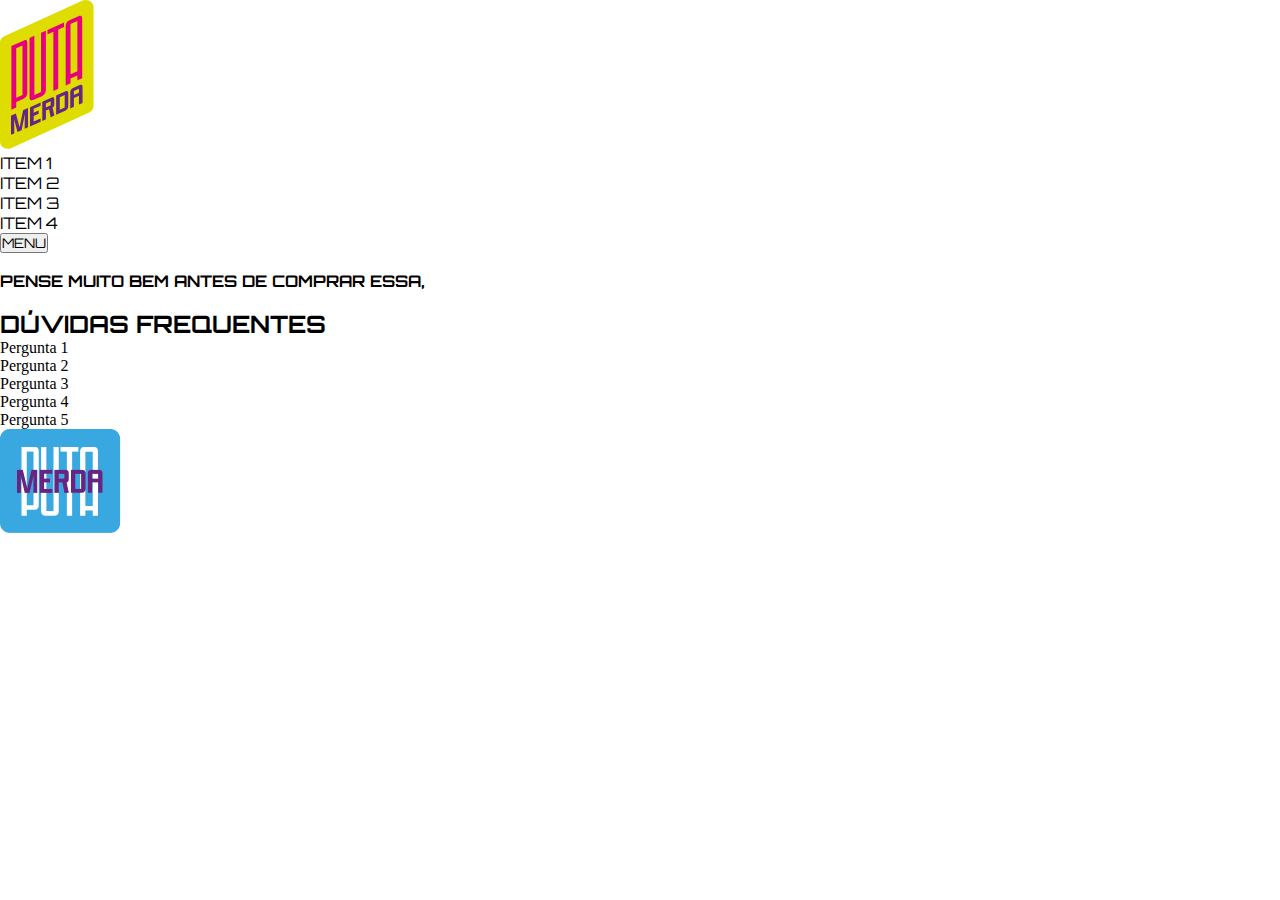
==== faq.html @ 234402de "ajuste no html" ====
<!DOCTYPE html>
<html lang="pt-br">
<head>
    <meta charset="UTF-8">
    <meta name="viewport" content="width=device-width, initial-scale=1.0">
    <link rel="stylesheet" href="style.css">
    <link rel="preconnect" href="https://fonts.googleapis.com">
    <link rel="preconnect" href="https://fonts.gstatic.com" crossorigin>
    <link href="https://fonts.googleapis.com/css2?family=Noto+Sans:ital,wght@0,100..900;1,100..900&family=Orbitron:wght@400..900&display=swap" rel="stylesheet">
    <title>Document</title>
</head>
<body>

    <header class="header grid">
        <img class="header__logo" src="./img/PMBrand.svg" alt="" srcset="">
        <nav class="">
            <ul class="header__menu">
                <li class="header__menuItem"><a class="header__menuLink">item 1</a></li>
                <li class="header__menuItem"><a class="header__menuLink">item 2</a></li>
                <li class="header__menuItem"><a class="header__menuLink">item 3</a></li>
                <li class="header__menuItem"><a class="header__menuLink">item 4</a></li>
            </ul>

        </nav>
        <button class="header__menuButton">menu</button>
    </header>

    <div class="banner">
        <img src="./img/PutaMerda_personagem_or.png" alt="">
        <div class="content">
            <h4>pense muito bem antes de comprar essa,</h4>
            <img src="./img/putaMerda.png" alt="">
        </div>
    </div>


    <main>
        <h2>Dúvidas frequentes</h2>

        <section>
            <details>
                <summary>Pergunta 1</summary>
                <p>Lorem ipsum dolor sit amet consectetur adipisicing elit. Earum eius, aliquid id magni perferendis itaque quibusdam cumque eveniet numquam velit exercitationem rerum necessitatibus in, nam iusto quae modi, nihil voluptate!</p>
            </details>
            <details>
                <summary>Pergunta 2</summary>
                <p>Lorem ipsum dolor sit amet consectetur adipisicing elit. Earum eius, aliquid id magni perferendis itaque quibusdam cumque eveniet numquam velit exercitationem rerum necessitatibus in, nam iusto quae modi, nihil voluptate!</p>
            </details>
            <details>
                <summary>Pergunta 3</summary>
                <p>Lorem ipsum dolor sit amet consectetur adipisicing elit. Earum eius, aliquid id magni perferendis itaque quibusdam cumque eveniet numquam velit exercitationem rerum necessitatibus in, nam iusto quae modi, nihil voluptate!</p>
            </details>
            <details>
                <summary>Pergunta 4</summary>
                <p>Lorem ipsum dolor sit amet consectetur adipisicing elit. Earum eius, aliquid id magni perferendis itaque quibusdam cumque eveniet numquam velit exercitationem rerum necessitatibus in, nam iusto quae modi, nihil voluptate!</p>
            </details>
            <details>
                <summary>Pergunta 5</summary>
                <p>Lorem ipsum dolor sit amet consectetur adipisicing elit. Earum eius, aliquid id magni perferendis itaque quibusdam cumque eveniet numquam velit exercitationem rerum necessitatibus in, nam iusto quae modi, nihil voluptate!</p>
            </details>
        </section>
    </main>

    <footer>
        <div class="logo_footer">
            <img src="./img/PMBrand_2.png" alt="">
        </div>
        <div class="menu"></div>
        <div class="social_media"></div>
    </footer>



</body>
</html>
---- style.css ----
@import url('https://fonts.googleapis.com/css2?family=Noto+Sans:ital,wght@0,100..900;1,100..900&family=Orbitron:wght@400..900&display=swap');

*{
    margin: 0;
    padding: 0;
    box-sizing: border-box;
    list-style: none;
}



h1, h2, h3, h4, a, button{
    font-family: "Orbitron", sans-serif;
    text-transform: uppercase;
}

p{
    font-family: Verdana, Geneva, Tahoma, sans-serif;
}
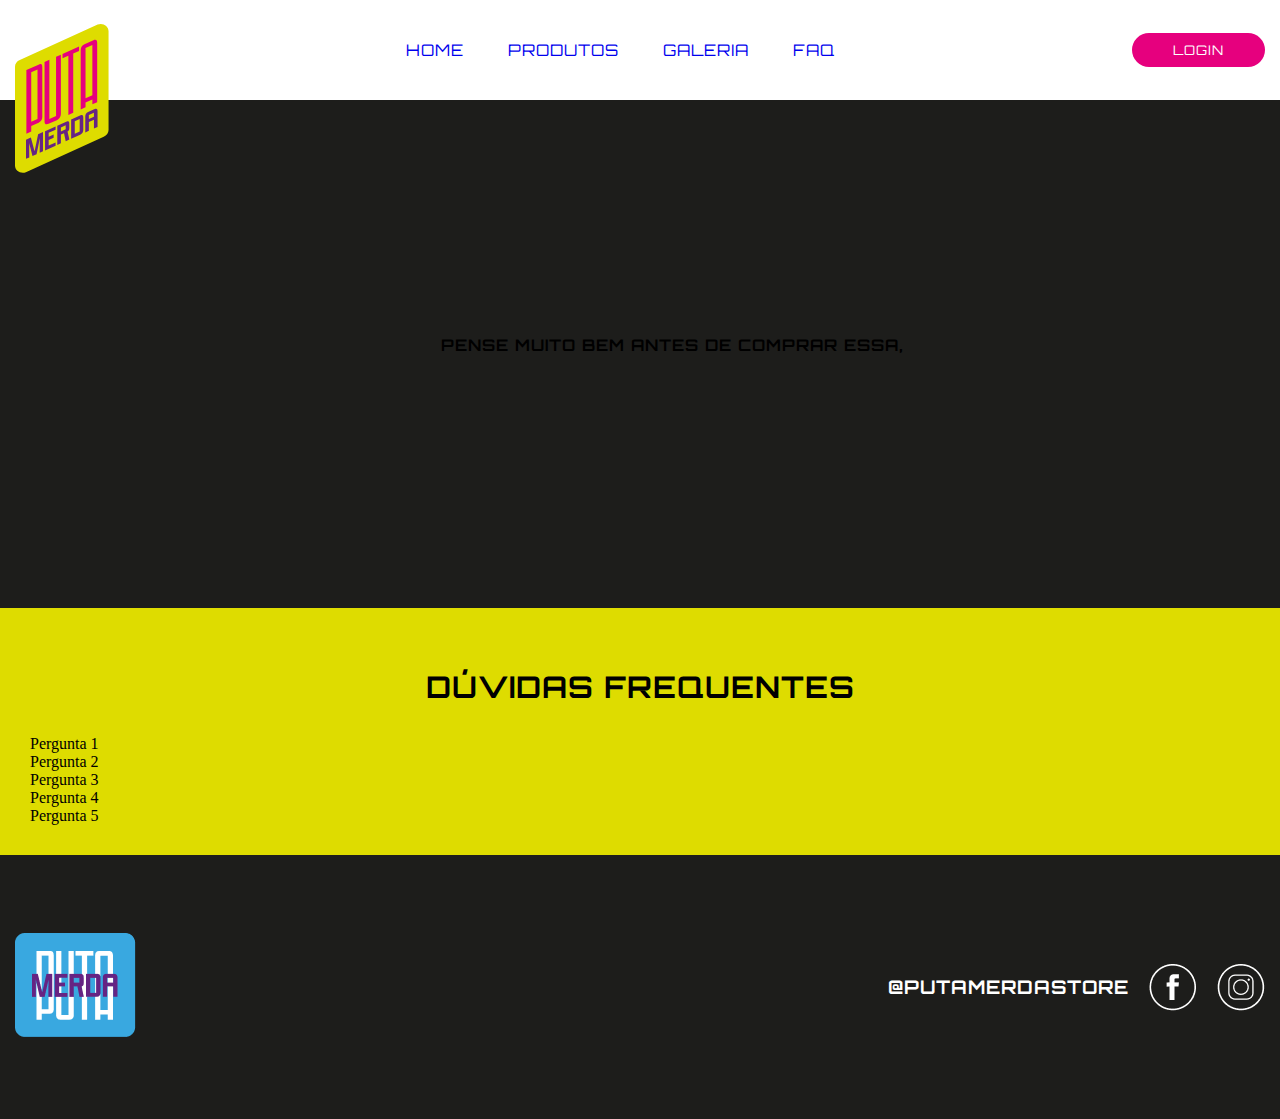
==== commit bd237a6a: "css index finalizado" ====
--- a/faq.html
+++ b/faq.html
@@ -1,75 +1,118 @@
 <!DOCTYPE html>
 <html lang="pt-br">
-<head>
-    <meta charset="UTF-8">
-    <meta name="viewport" content="width=device-width, initial-scale=1.0">
-    <link rel="stylesheet" href="style.css">
-    <link rel="preconnect" href="https://fonts.googleapis.com">
-    <link rel="preconnect" href="https://fonts.gstatic.com" crossorigin>
-    <link href="https://fonts.googleapis.com/css2?family=Noto+Sans:ital,wght@0,100..900;1,100..900&family=Orbitron:wght@400..900&display=swap" rel="stylesheet">
+  <head>
+    <meta charset="UTF-8" />
+    <meta name="viewport" content="width=device-width, initial-scale=1.0" />
+    <link rel="stylesheet" href="style.css" />
+    <link rel="preconnect" href="https://fonts.googleapis.com" />
+    <link rel="preconnect" href="https://fonts.gstatic.com" crossorigin />
+    <link
+      href="https://fonts.googleapis.com/css2?family=Noto+Sans:ital,wght@0,100..900;1,100..900&family=Orbitron:wght@400..900&display=swap"
+      rel="stylesheet"
+    />
     <title>Document</title>
-</head>
-<body>
-
+  </head>
+  <body>
     <header class="header grid">
-        <img class="header__logo" src="./img/PMBrand.svg" alt="" srcset="">
-        <nav class="">
-            <ul class="header__menu">
-                <li class="header__menuItem"><a class="header__menuLink">item 1</a></li>
-                <li class="header__menuItem"><a class="header__menuLink">item 2</a></li>
-                <li class="header__menuItem"><a class="header__menuLink">item 3</a></li>
-                <li class="header__menuItem"><a class="header__menuLink">item 4</a></li>
-            </ul>
-
-        </nav>
-        <button class="header__menuButton">menu</button>
+      <a href="./index.html"
+        ><img class="header__logo" src="./img/PMBrand.svg" alt="" srcset=""
+      /></a>
+      <nav class="">
+        <ul class="header__menu">
+          <li class="header__menuItem">
+            <a class="header__menuLink" href="#">home</a>
+          </li>
+          <li class="header__menuItem">
+            <a class="header__menuLink" href="#produto">produtos</a>
+          </li>
+          <li class="header__menuItem">
+            <a class="header__menuLink" href="#galeria">galeria</a>
+          </li>
+          <li class="header__menuItem">
+            <a class="header__menuLink" href="#">FAQ</a>
+          </li>
+        </ul>
+      </nav>
+      <button
+        class="header__menuButton"
+        onclick="window.location.href='./faq.html'"
+      >
+        login
+      </button>
     </header>
 
     <div class="banner">
-        <img src="./img/PutaMerda_personagem_or.png" alt="">
-        <div class="content">
-            <h4>pense muito bem antes de comprar essa,</h4>
-            <img src="./img/putaMerda.png" alt="">
-        </div>
+      <img src="./img/PutaMerda_personagem_or.png" alt="" />
+      <div class="content">
+        <h4>pense muito bem antes de comprar essa,</h4>
+        <img src="./img/putaMerda.png" alt="" />
+      </div>
     </div>
 
+    <main>
+      <h2>Dúvidas frequentes</h2>
 
-    <main>
-        <h2>Dúvidas frequentes</h2>
-
-        <section>
-            <details>
-                <summary>Pergunta 1</summary>
-                <p>Lorem ipsum dolor sit amet consectetur adipisicing elit. Earum eius, aliquid id magni perferendis itaque quibusdam cumque eveniet numquam velit exercitationem rerum necessitatibus in, nam iusto quae modi, nihil voluptate!</p>
-            </details>
-            <details>
-                <summary>Pergunta 2</summary>
-                <p>Lorem ipsum dolor sit amet consectetur adipisicing elit. Earum eius, aliquid id magni perferendis itaque quibusdam cumque eveniet numquam velit exercitationem rerum necessitatibus in, nam iusto quae modi, nihil voluptate!</p>
-            </details>
-            <details>
-                <summary>Pergunta 3</summary>
-                <p>Lorem ipsum dolor sit amet consectetur adipisicing elit. Earum eius, aliquid id magni perferendis itaque quibusdam cumque eveniet numquam velit exercitationem rerum necessitatibus in, nam iusto quae modi, nihil voluptate!</p>
-            </details>
-            <details>
-                <summary>Pergunta 4</summary>
-                <p>Lorem ipsum dolor sit amet consectetur adipisicing elit. Earum eius, aliquid id magni perferendis itaque quibusdam cumque eveniet numquam velit exercitationem rerum necessitatibus in, nam iusto quae modi, nihil voluptate!</p>
-            </details>
-            <details>
-                <summary>Pergunta 5</summary>
-                <p>Lorem ipsum dolor sit amet consectetur adipisicing elit. Earum eius, aliquid id magni perferendis itaque quibusdam cumque eveniet numquam velit exercitationem rerum necessitatibus in, nam iusto quae modi, nihil voluptate!</p>
-            </details>
-        </section>
+      <section>
+        <details>
+          <summary>Pergunta 1</summary>
+          <p>
+            Lorem ipsum dolor sit amet consectetur adipisicing elit. Earum eius,
+            aliquid id magni perferendis itaque quibusdam cumque eveniet numquam
+            velit exercitationem rerum necessitatibus in, nam iusto quae modi,
+            nihil voluptate!
+          </p>
+        </details>
+        <details>
+          <summary>Pergunta 2</summary>
+          <p>
+            Lorem ipsum dolor sit amet consectetur adipisicing elit. Earum eius,
+            aliquid id magni perferendis itaque quibusdam cumque eveniet numquam
+            velit exercitationem rerum necessitatibus in, nam iusto quae modi,
+            nihil voluptate!
+          </p>
+        </details>
+        <details>
+          <summary>Pergunta 3</summary>
+          <p>
+            Lorem ipsum dolor sit amet consectetur adipisicing elit. Earum eius,
+            aliquid id magni perferendis itaque quibusdam cumque eveniet numquam
+            velit exercitationem rerum necessitatibus in, nam iusto quae modi,
+            nihil voluptate!
+          </p>
+        </details>
+        <details>
+          <summary>Pergunta 4</summary>
+          <p>
+            Lorem ipsum dolor sit amet consectetur adipisicing elit. Earum eius,
+            aliquid id magni perferendis itaque quibusdam cumque eveniet numquam
+            velit exercitationem rerum necessitatibus in, nam iusto quae modi,
+            nihil voluptate!
+          </p>
+        </details>
+        <details>
+          <summary>Pergunta 5</summary>
+          <p>
+            Lorem ipsum dolor sit amet consectetur adipisicing elit. Earum eius,
+            aliquid id magni perferendis itaque quibusdam cumque eveniet numquam
+            velit exercitationem rerum necessitatibus in, nam iusto quae modi,
+            nihil voluptate!
+          </p>
+        </details>
+      </section>
     </main>
 
     <footer>
+      <div class="footer grid">
         <div class="logo_footer">
-            <img src="./img/PMBrand_2.png" alt="">
+          <a href="./index.html"><img src="./img/PMBrand_2.png" alt="" /></a>
         </div>
         <div class="menu"></div>
-        <div class="social_media"></div>
+        <div class="social_media">
+          <h3>@putamerdastore</h3>
+          <img src="./img/face_icon.png" alt="" srcset="" />
+          <img src="./img/inst_icon.png" alt="" srcset="" />
+        </div>
+      </div>
     </footer>
-
-
-
-</body>
-</html>+  </body>
+</html>
--- a/style.css
+++ b/style.css
@@ -1,20 +1,386 @@
-@import url('https://fonts.googleapis.com/css2?family=Noto+Sans:ital,wght@0,100..900;1,100..900&family=Orbitron:wght@400..900&display=swap');
-
-*{
-    margin: 0;
-    padding: 0;
-    box-sizing: border-box;
-    list-style: none;
-}
-
-
-
-h1, h2, h3, h4, a, button{
-    font-family: "Orbitron", sans-serif;
-    text-transform: uppercase;
-}
-
-p{
-    font-family: Verdana, Geneva, Tahoma, sans-serif;
-}
-
+@import url("https://fonts.googleapis.com/css2?family=Noto+Sans:ital,wght@0,100..900;1,100..900&family=Orbitron:wght@400..900&display=swap");
+
+* {
+  margin: 0;
+  padding: 0;
+  box-sizing: border-box;
+  list-style: none;
+  scroll-behavior: smooth;
+}
+
+:root {
+  --color-black: #1d1d1b;
+  --color-white: #ffffff;
+  --color-primary1: #662483;
+  --color-primary2: #39a8e0;
+  --color-primary3: #e6007e;
+  --color-primary4: #dedc00;
+  --color-secondary1: #d38e49;
+  --color-secondary2: #c47b38;
+  --color-secondary3: #9f4316;
+  --color-tagBG: #CFF7D3;
+  --color-tag: #02542D;
+}
+
+h1,
+h2,
+h3,
+h4,
+a,
+button {
+  font-family: "Orbitron", sans-serif;
+  text-transform: uppercase;
+
+  letter-spacing: 1px;
+}
+
+h2 {
+  font-size: 30px;
+}
+
+p,
+label {
+  font-family: Verdana, Geneva, Tahoma, sans-serif;
+}
+
+a {
+  text-decoration: none;
+}
+
+.header {
+  width: 100%;
+  height: 100px;
+
+  display: flex;
+  align-items: center;
+  justify-content: space-between;
+}
+
+.header__logo {
+  margin-top: 100px;
+}
+
+.header__menu {
+}
+
+.header__menuItem {
+  display: inline-block;
+  justify-content: space-between;
+}
+
+.header__menuLink {
+  text-align: center;
+  list-style: none;
+  background-color: var(--color-white);
+  width: 90px;
+
+  margin: 20px;
+}
+
+.header__menuButton {
+  width: 132.72px;
+  height: 34.44px;
+  border: none;
+  border-radius: 27px;
+  background-color: #e6007e;
+  color: var(--color-white);
+  cursor: pointer;
+}
+
+.banner {
+  height: 508px;
+  background-color: var(--color-black);
+  display: flex;
+  align-items: center;
+  justify-content: center;
+  gap: 5%;
+}
+
+.banner__direita {
+  margin-top: 50px;
+  display: flex;
+  flex-direction: column;
+  align-items: center;
+  justify-content: space-between;
+}
+
+.banner__direitaMoney {
+  margin-top: 60px;
+  width: 107.76px;
+}
+
+main {
+  background-color: var(--color-primary4);
+  padding: 30px;
+}
+
+main {
+  h2 {
+    text-align: center;
+    margin: 30px;
+  }
+}
+
+.products__featured {
+  padding: 60px;
+  display: flex;
+  flex-direction: row;
+  align-items: center;
+  justify-content: space-evenly;
+}
+
+.products {
+  display: flex;
+  flex-direction: row;
+  align-items: center;
+  justify-content: space-around;
+}
+
+.products__card {
+  width: 313px;
+
+  padding: 10px;
+  border-radius: 10px;
+
+  display: flex;
+  flex-direction: column;
+
+  border: 1px solid var(--color-white);
+
+  margin-bottom: 120px;
+}
+
+.card__img {
+  width: 287px;
+  border-radius: 10px 10px 0 0;
+}
+
+.gray{
+  filter: grayscale(100%);
+  cursor: auto;
+}
+
+
+.arrow_previous,
+.arrow_next{
+  cursor: pointer;
+}
+
+.card__title {
+  padding: 5px 10px;
+  text-align: left;
+}
+
+.card__text {
+  padding: 10px 10px;
+}
+
+.banner_FAQ {
+  display: flex;
+  flex-direction: row;
+  align-items: center;
+  justify-content: space-around;
+  background-color: var(--color-white);
+  margin: 0 auto;
+  max-width: 1416px;
+
+  margin-top: -30px;
+  border-radius: 10px;
+
+  padding: 40px;
+}
+
+.banner_FAQleft {
+  display: flex;
+  flex-direction: column;
+}
+
+.banner_FAQleft h4 {
+  margin-bottom: 20px;
+}
+
+.banner_FAQleft button {
+  width: 132.72px;
+  height: 34.44px;
+  border: none;
+  border-radius: 27px;
+  margin-top: 20px;
+
+  background-color: #e6007e;
+  color: var(--color-white);
+
+  cursor: pointer;
+}
+
+.banner_FAQright {
+  margin-top: -90px;
+}
+
+.grid {
+  width: 100%;
+  max-width: 1416px;
+  margin: 0 auto;
+  padding: 0 15px;
+}
+
+.gallery {
+  display: flex;
+  justify-content: space-between;
+  height: 300px;
+
+  margin: 50px 0;
+}
+
+.gallery_left {
+  display: flex;
+  flex-direction: column;
+  width: 40%;
+  padding-right: 30px;
+  
+}
+
+.gallery_left p {
+  margin-top: 30px;
+}
+
+.gallery_right {
+  display: flex;
+  flex-wrap: wrap;
+  align-items: center;
+  justify-content: center;
+  width: 60%;
+}
+
+.gallery_right img {
+  width: 198px;
+  height: 136px;
+  margin: 5px;
+  object-fit: cover;
+}
+
+.destaque {
+  background-color: var(--color-white);
+  margin-top: 160px;
+  margin-bottom: 60px;
+  display: flex;
+  justify-content: space-between;
+
+  gap: 30px;
+}
+
+.tag{
+    width: 120px;
+    height: 30px;
+    border-radius: 16px;
+    text-align: center;
+    align-items: center;
+    background-color: var(--color-tagBG);
+    color: var(--color-tag);
+
+}
+
+.destaque__img {
+  display: flex;
+  align-items: center;
+}
+
+.img__produto {
+  width: 604px;
+  border-radius: 8px;
+}
+.img__like {
+  position: relative;
+  top: -550px; left: 50px;
+}
+
+.img__like:hover{
+  transform: scale(1.30);
+}
+
+.destaque__content {
+  
+  display: flex;
+  flex-direction: column;
+  justify-content: space-around;
+  flex: 1;
+}
+
+.fields {
+  display: flex;
+  flex-direction: row;
+  justify-content: space-between;
+  
+
+
+}
+
+.fields__item {
+  display: flex;
+  flex-direction: column;
+
+  
+  
+}
+
+label,
+select{
+ 
+}
+
+#tamanhos,
+#camisetas {
+  width: 340px;
+  height: 50px;
+  margin: 20px 0;
+  border-radius: 8px;
+  padding: 10px;
+}
+
+.destaque button {
+  width: 100%;
+  height: 40px;
+  border-radius: 8px;
+  border: none;
+  background-color: var(--color-black);
+  color: var(--color-white);
+}
+
+.carrossel {
+  background-color: var(--color-primary4);
+  padding: 30px;
+}
+
+.carrossel {
+  h2 {
+    text-align: center;
+    margin: 30px;
+  }
+}
+
+.price {
+  text-align: left;
+  margin: 0;
+  font-size: 48px;
+}
+
+footer,
+.footer {
+  display: flex;
+  flex-direction: row;
+  align-items: center;
+
+  justify-content: space-between;
+  height: 264px;
+  background-color: var(--color-black);
+
+  h3 {
+    color: var(--color-white);
+  }
+}
+
+.social_media {
+  display: flex;
+  flex-direction: row;
+  align-items: center;
+  gap: 20px;
+}
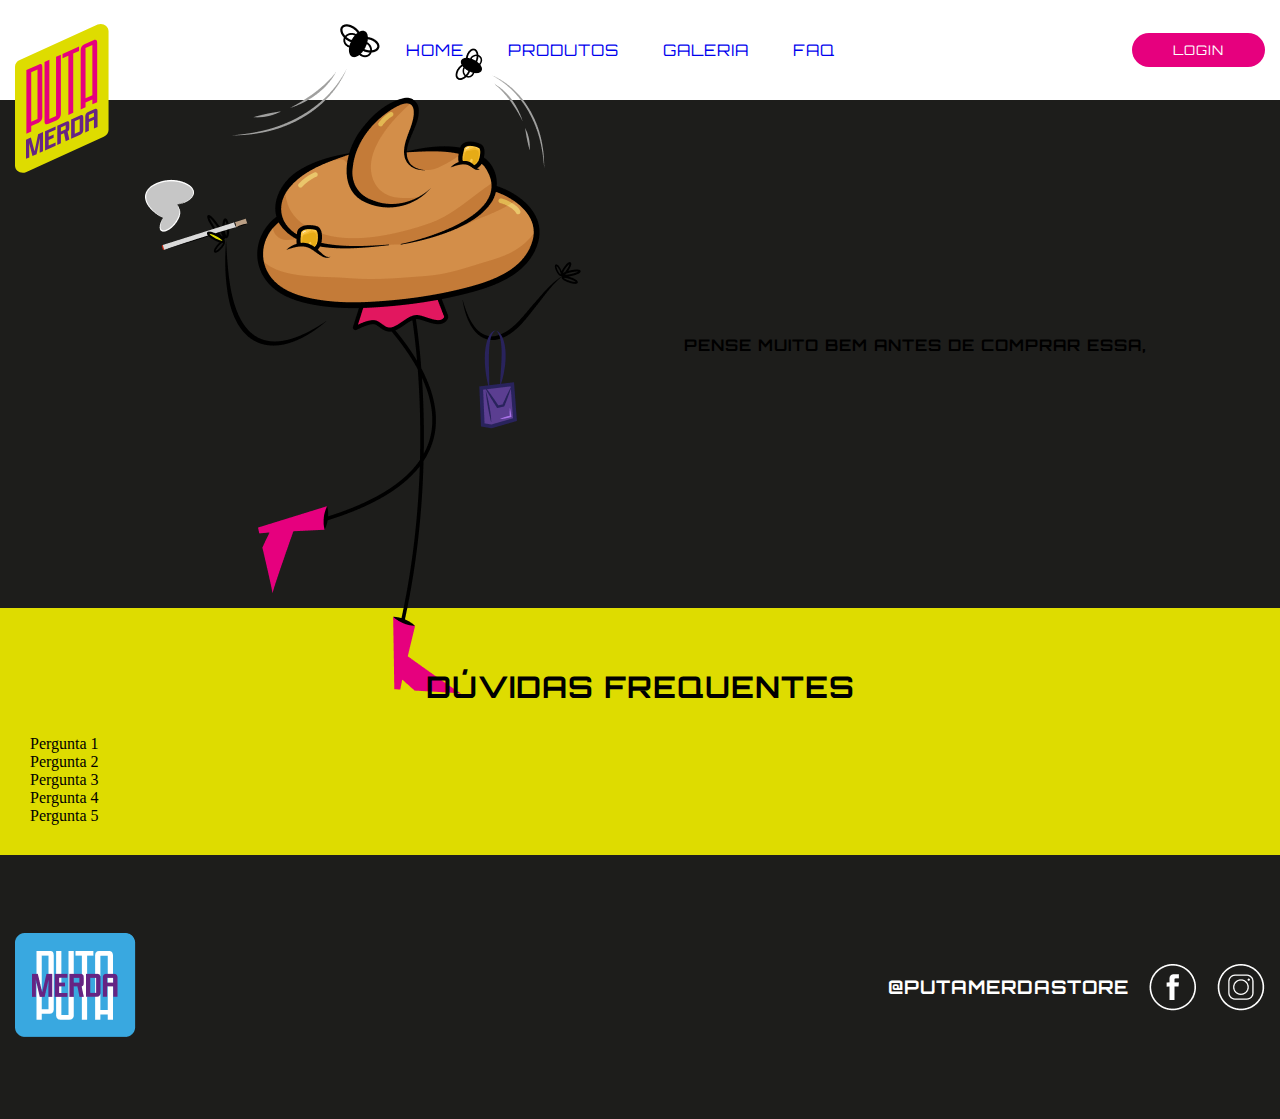
==== commit 28eb276e: "add fav_icon" ====
--- a/faq.html
+++ b/faq.html
@@ -4,13 +4,14 @@
     <meta charset="UTF-8" />
     <meta name="viewport" content="width=device-width, initial-scale=1.0" />
     <link rel="stylesheet" href="style.css" />
+    <link rel="icon" href="./img/fav_icon.svg" type="image/svg+xml">
     <link rel="preconnect" href="https://fonts.googleapis.com" />
     <link rel="preconnect" href="https://fonts.gstatic.com" crossorigin />
     <link
       href="https://fonts.googleapis.com/css2?family=Noto+Sans:ital,wght@0,100..900;1,100..900&family=Orbitron:wght@400..900&display=swap"
       rel="stylesheet"
     />
-    <title>Document</title>
+    <title>fac_PutaMerda</title>
   </head>
   <body>
     <header class="header grid">
@@ -20,16 +21,16 @@
       <nav class="">
         <ul class="header__menu">
           <li class="header__menuItem">
-            <a class="header__menuLink" href="#">home</a>
+            <a class="header__menuLink" href="./index.html">home</a>
           </li>
           <li class="header__menuItem">
-            <a class="header__menuLink" href="#produto">produtos</a>
+            <a class="header__menuLink" href="./index.html#produtos">produtos</a>
           </li>
           <li class="header__menuItem">
-            <a class="header__menuLink" href="#galeria">galeria</a>
+            <a class="header__menuLink" href="./index.html#galeria">galeria</a>
           </li>
           <li class="header__menuItem">
-            <a class="header__menuLink" href="#">FAQ</a>
+            <a class="header__menuLink" href="./faq.html">FAQ</a>
           </li>
         </ul>
       </nav>
--- a/style.css
+++ b/style.css
@@ -32,7 +32,13 @@
   text-transform: uppercase;
 
   letter-spacing: 1px;
-}
+  text-decoration: none;
+}
+
+a:hover{
+  text-decoration: line-through var(--color-primary3);
+}
+
 
 h2 {
   font-size: 30px;
@@ -93,7 +99,7 @@
   display: flex;
   align-items: center;
   justify-content: center;
-  gap: 5%;
+  gap: 8%;
 }
 
 .banner__direita {
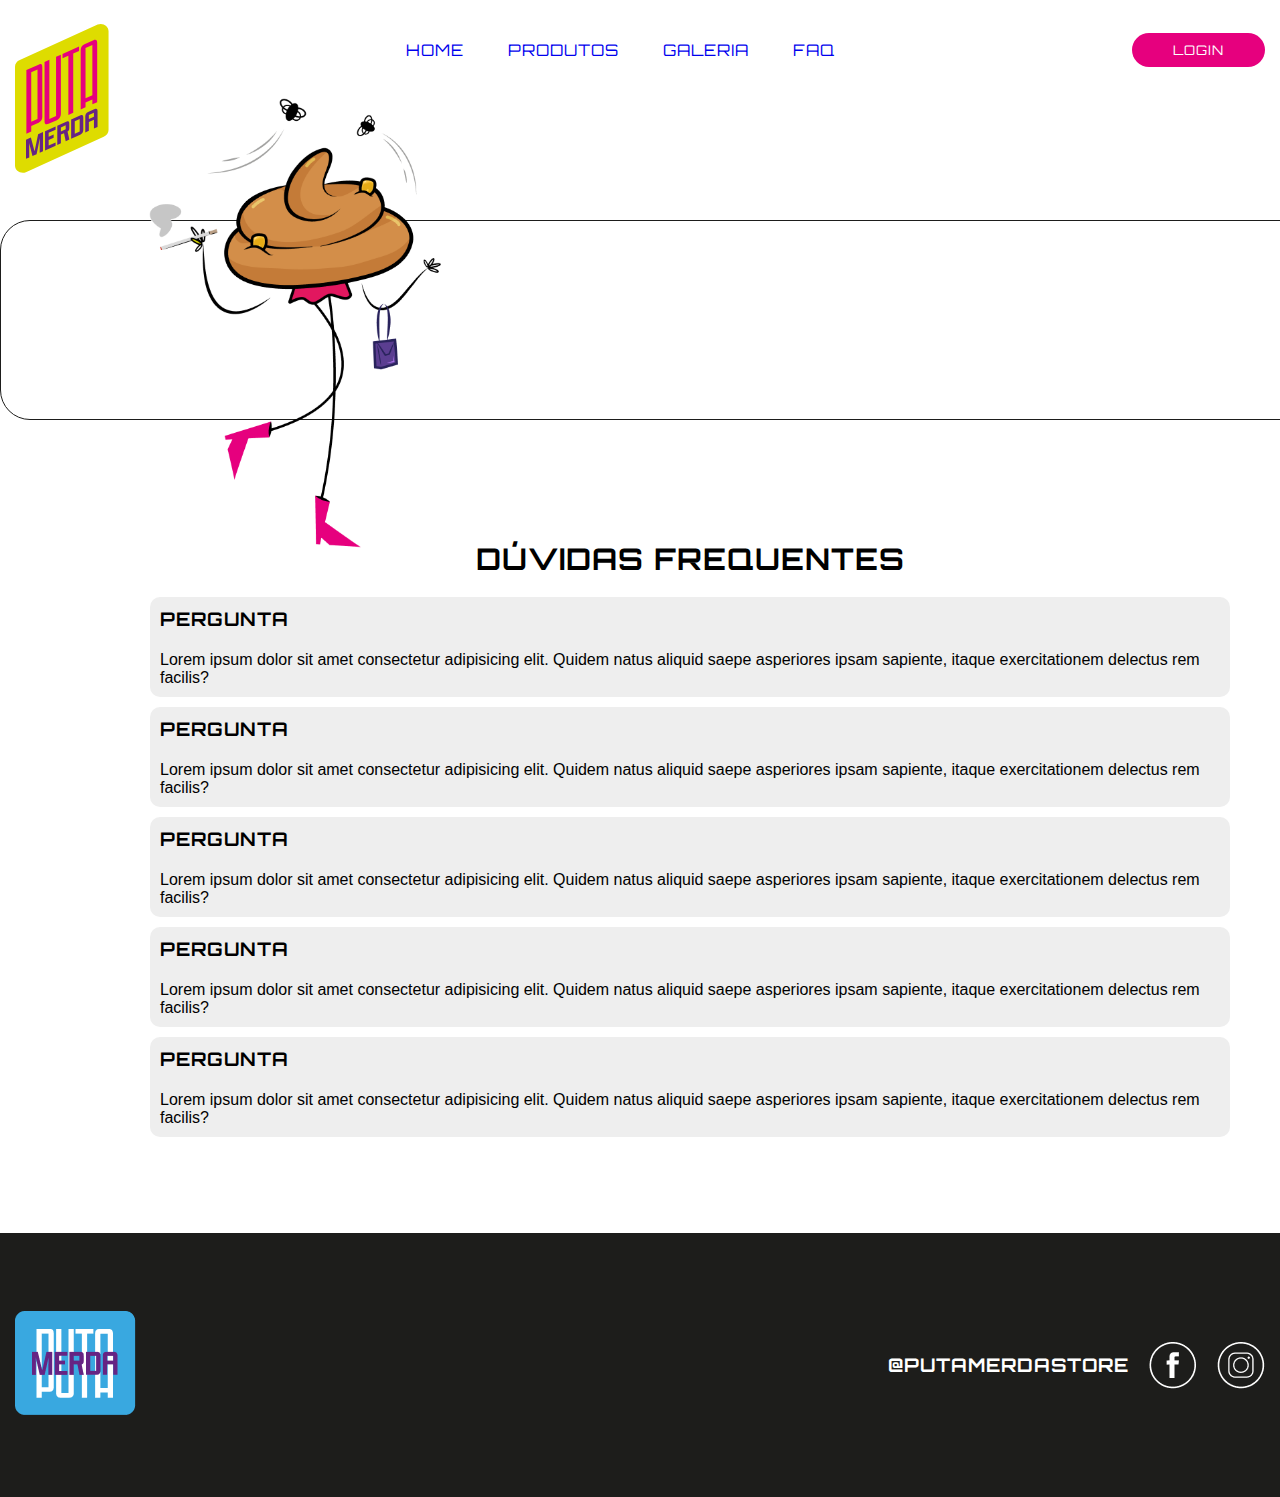
==== commit 927444b0: "segunda entrega - coderhouse" ====
--- a/faq.html
+++ b/faq.html
@@ -4,7 +4,7 @@
     <meta charset="UTF-8" />
     <meta name="viewport" content="width=device-width, initial-scale=1.0" />
     <link rel="stylesheet" href="style.css" />
-    <link rel="icon" href="./img/fav_icon.svg" type="image/svg+xml">
+    <link rel="icon" href="./img/fav_icon.svg" type="image/svg+xml" />
     <link rel="preconnect" href="https://fonts.googleapis.com" />
     <link rel="preconnect" href="https://fonts.gstatic.com" crossorigin />
     <link
@@ -24,7 +24,9 @@
             <a class="header__menuLink" href="./index.html">home</a>
           </li>
           <li class="header__menuItem">
-            <a class="header__menuLink" href="./index.html#produtos">produtos</a>
+            <a class="header__menuLink" href="./index.html#produtos"
+              >produtos</a
+            >
           </li>
           <li class="header__menuItem">
             <a class="header__menuLink" href="./index.html#galeria">galeria</a>
@@ -36,84 +38,80 @@
       </nav>
       <button
         class="header__menuButton"
-        onclick="window.location.href='./faq.html'"
+        onclick="window.location.href='./login.html'"
       >
         login
       </button>
     </header>
 
-    <div class="banner">
-      <img src="./img/PutaMerda_personagem_or.png" alt="" />
-      <div class="content">
-        <h4>pense muito bem antes de comprar essa,</h4>
-        <img src="./img/putaMerda.png" alt="" />
-      </div>
+    <div class="faq">
+      <img class="faq_img" src="./img/PutaMerda_personagem_or.png" alt="" />
+      <img  class="faq_text" src="./img/faq_img.png" alt="" />
     </div>
 
-    <main>
+    <section class="duvidas grid">
       <h2>Dúvidas frequentes</h2>
 
-      <section>
-        <details>
-          <summary>Pergunta 1</summary>
-          <p>
-            Lorem ipsum dolor sit amet consectetur adipisicing elit. Earum eius,
-            aliquid id magni perferendis itaque quibusdam cumque eveniet numquam
-            velit exercitationem rerum necessitatibus in, nam iusto quae modi,
-            nihil voluptate!
-          </p>
-        </details>
-        <details>
-          <summary>Pergunta 2</summary>
-          <p>
-            Lorem ipsum dolor sit amet consectetur adipisicing elit. Earum eius,
-            aliquid id magni perferendis itaque quibusdam cumque eveniet numquam
-            velit exercitationem rerum necessitatibus in, nam iusto quae modi,
-            nihil voluptate!
-          </p>
-        </details>
-        <details>
-          <summary>Pergunta 3</summary>
-          <p>
-            Lorem ipsum dolor sit amet consectetur adipisicing elit. Earum eius,
-            aliquid id magni perferendis itaque quibusdam cumque eveniet numquam
-            velit exercitationem rerum necessitatibus in, nam iusto quae modi,
-            nihil voluptate!
-          </p>
-        </details>
-        <details>
-          <summary>Pergunta 4</summary>
-          <p>
-            Lorem ipsum dolor sit amet consectetur adipisicing elit. Earum eius,
-            aliquid id magni perferendis itaque quibusdam cumque eveniet numquam
-            velit exercitationem rerum necessitatibus in, nam iusto quae modi,
-            nihil voluptate!
-          </p>
-        </details>
-        <details>
-          <summary>Pergunta 5</summary>
-          <p>
-            Lorem ipsum dolor sit amet consectetur adipisicing elit. Earum eius,
-            aliquid id magni perferendis itaque quibusdam cumque eveniet numquam
-            velit exercitationem rerum necessitatibus in, nam iusto quae modi,
-            nihil voluptate!
-          </p>
-        </details>
-      </section>
-    </main>
+      
+      <div class="painel">
+        <h3>pergunta</h3>
+        <p>
+          Lorem ipsum dolor sit amet consectetur adipisicing elit. Quidem natus
+          aliquid saepe asperiores ipsam sapiente, itaque exercitationem
+          delectus rem facilis?
+        </p>
+        
+      </div>
 
-    <footer>
-      <div class="footer grid">
-        <div class="logo_footer">
-          <a href="./index.html"><img src="./img/PMBrand_2.png" alt="" /></a>
+      <div class="painel">
+        <h3>pergunta</h3>
+        <p>
+          Lorem ipsum dolor sit amet consectetur adipisicing elit. Quidem natus
+          aliquid saepe asperiores ipsam sapiente, itaque exercitationem
+          delectus rem facilis?
+        </p>
+      </div>
+
+      <div class="painel">
+        <h3>pergunta</h3>
+        <p>
+          Lorem ipsum dolor sit amet consectetur adipisicing elit. Quidem natus
+          aliquid saepe asperiores ipsam sapiente, itaque exercitationem
+          delectus rem facilis?
+        </p>
+      </div>
+
+      <div class="painel">
+        <h3>pergunta</h3>
+        <p>
+          Lorem ipsum dolor sit amet consectetur adipisicing elit. Quidem natus
+          aliquid saepe asperiores ipsam sapiente, itaque exercitationem
+          delectus rem facilis?
+        </p>
+      </div>
+
+      <div class="painel">
+        <h3>pergunta</h3>
+        <p>
+          Lorem ipsum dolor sit amet consectetur adipisicing elit. Quidem natus
+          aliquid saepe asperiores ipsam sapiente, itaque exercitationem
+          delectus rem facilis?
+        </p>
+      </div>
+    </section>
+
+      <footer>
+        <div class="footer grid">
+          <div class="logo_footer">
+            <a href="./index.html"><img src="./img/PMBrand_2.png" alt="" /></a>
+          </div>
+          <div class="menu"></div>
+          <div class="social_media">
+            <h3>@putamerdastore</h3>
+            <img src="./img/face_icon.png" alt="" srcset="" />
+            <img src="./img/inst_icon.png" alt="" srcset="" />
+          </div>
         </div>
-        <div class="menu"></div>
-        <div class="social_media">
-          <h3>@putamerdastore</h3>
-          <img src="./img/face_icon.png" alt="" srcset="" />
-          <img src="./img/inst_icon.png" alt="" srcset="" />
-        </div>
-      </div>
-    </footer>
+      </footer>
   </body>
 </html>
--- a/style.css
+++ b/style.css
@@ -9,7 +9,9 @@
 }
 
 :root {
+  --color-black01: #000000;
   --color-black: #1d1d1b;
+  --color-gray:#eeeeee;
   --color-white: #ffffff;
   --color-primary1: #662483;
   --color-primary2: #39a8e0;
@@ -18,8 +20,8 @@
   --color-secondary1: #d38e49;
   --color-secondary2: #c47b38;
   --color-secondary3: #9f4316;
-  --color-tagBG: #CFF7D3;
-  --color-tag: #02542D;
+  --color-tagBG: #cff7d3;
+  --color-tag: #02542d;
 }
 
 h1,
@@ -27,21 +29,18 @@
 h3,
 h4,
 a,
-button {
+button,
+summary {
   font-family: "Orbitron", sans-serif;
   text-transform: uppercase;
-
   letter-spacing: 1px;
   text-decoration: none;
 }
 
-a:hover{
-  text-decoration: line-through var(--color-primary3);
-}
-
-
 h2 {
   font-size: 30px;
+  text-align: center;
+  margin: 30px;
 }
 
 p,
@@ -53,10 +52,13 @@
   text-decoration: none;
 }
 
+a:hover {
+  text-decoration: line-through var(--color-primary3) 6px solid;
+}
+
 .header {
   width: 100%;
   height: 100px;
-
   display: flex;
   align-items: center;
   justify-content: space-between;
@@ -64,9 +66,6 @@
 
 .header__logo {
   margin-top: 100px;
-}
-
-.header__menu {
 }
 
 .header__menuItem {
@@ -79,27 +78,36 @@
   list-style: none;
   background-color: var(--color-white);
   width: 90px;
-
   margin: 20px;
 }
 
-.header__menuButton {
+.header__menuButton,
+button {
   width: 132.72px;
   height: 34.44px;
   border: none;
   border-radius: 27px;
-  background-color: #e6007e;
+  background-color: var(--color-primary3);
   color: var(--color-white);
   cursor: pointer;
 }
 
 .banner {
   height: 508px;
-  background-color: var(--color-black);
+  background-color: var(--color-black01);
   display: flex;
   align-items: center;
   justify-content: center;
-  gap: 8%;
+}
+
+.banner video {
+  height: 508px;
+  z-index: 0;
+  margin-left: -150px;
+}
+
+.banner__esquerda {
+  z-index: 1;
 }
 
 .banner__direita {
@@ -120,40 +128,30 @@
   padding: 30px;
 }
 
-main {
-  h2 {
-    text-align: center;
-    margin: 30px;
-  }
-}
-
-.products__featured {
+.products__featured,
+.products {
   padding: 60px;
   display: flex;
   flex-direction: row;
   align-items: center;
   justify-content: space-evenly;
-}
-
-.products {
-  display: flex;
-  flex-direction: row;
-  align-items: center;
-  justify-content: space-around;
+  overflow: hidden;
 }
 
 .products__card {
   width: 313px;
-
   padding: 10px;
   border-radius: 10px;
-
   display: flex;
   flex-direction: column;
-
   border: 1px solid var(--color-white);
-
-  margin-bottom: 120px;
+  margin-top: 50px;
+  margin-bottom: 90px;
+  transition: transform 0.3s;
+}
+
+.products__card:hover {
+  transform: scale(1.05);
 }
 
 .card__img {
@@ -161,14 +159,13 @@
   border-radius: 10px 10px 0 0;
 }
 
-.gray{
+.gray {
   filter: grayscale(100%);
   cursor: auto;
 }
 
-
 .arrow_previous,
-.arrow_next{
+.arrow_next {
   cursor: pointer;
 }
 
@@ -189,10 +186,8 @@
   background-color: var(--color-white);
   margin: 0 auto;
   max-width: 1416px;
-
   margin-top: -30px;
   border-radius: 10px;
-
   padding: 40px;
 }
 
@@ -211,10 +206,8 @@
   border: none;
   border-radius: 27px;
   margin-top: 20px;
-
-  background-color: #e6007e;
+  background-color: var(--color-primary3);
   color: var(--color-white);
-
   cursor: pointer;
 }
 
@@ -231,22 +224,21 @@
 
 .gallery {
   display: flex;
-  justify-content: space-between;
+  justify-content: space-around;
   height: 300px;
-
   margin: 50px 0;
 }
 
 .gallery_left {
   display: flex;
   flex-direction: column;
-  width: 40%;
-  padding-right: 30px;
+  width: 50%;
+  padding-left: 135px;
   
 }
 
 .gallery_left p {
-  margin-top: 30px;
+  margin-top: 10px;
 }
 
 .gallery_right {
@@ -254,7 +246,7 @@
   flex-wrap: wrap;
   align-items: center;
   justify-content: center;
-  width: 60%;
+  width: 50%;
 }
 
 .gallery_right img {
@@ -270,19 +262,19 @@
   margin-bottom: 60px;
   display: flex;
   justify-content: space-between;
-
   gap: 30px;
 }
 
-.tag{
-    width: 120px;
-    height: 30px;
-    border-radius: 16px;
-    text-align: center;
-    align-items: center;
-    background-color: var(--color-tagBG);
-    color: var(--color-tag);
-
+.tag {
+  width: 120px;
+  height: 35px;
+  display: flex;
+  justify-content: center;
+  align-items: center;
+  border-radius: 16px;
+  text-align: center;
+  background-color: var(--color-tagBG);
+  color: var(--color-tag);
 }
 
 .destaque__img {
@@ -294,17 +286,19 @@
   width: 604px;
   border-radius: 8px;
 }
+
 .img__like {
   position: relative;
-  top: -550px; left: 50px;
-}
-
-.img__like:hover{
-  transform: scale(1.30);
+  top: -550px;
+  left: 50px;
+  transition: transform 0.3s;
+}
+
+.img__like:hover {
+  transform: scale(1.3);
 }
 
 .destaque__content {
-  
   display: flex;
   flex-direction: column;
   justify-content: space-around;
@@ -315,22 +309,11 @@
   display: flex;
   flex-direction: row;
   justify-content: space-between;
-  
-
-
 }
 
 .fields__item {
   display: flex;
   flex-direction: column;
-
-  
-  
-}
-
-label,
-select{
- 
 }
 
 #tamanhos,
@@ -344,23 +327,17 @@
 
 .destaque button {
   width: 100%;
-  height: 40px;
+  height: 50px;
   border-radius: 8px;
   border: none;
   background-color: var(--color-black);
   color: var(--color-white);
+  cursor: pointer;
 }
 
 .carrossel {
   background-color: var(--color-primary4);
   padding: 30px;
-}
-
-.carrossel {
-  h2 {
-    text-align: center;
-    margin: 30px;
-  }
 }
 
 .price {
@@ -374,14 +351,13 @@
   display: flex;
   flex-direction: row;
   align-items: center;
-
   justify-content: space-between;
   height: 264px;
   background-color: var(--color-black);
-
-  h3 {
-    color: var(--color-white);
-  }
+}
+
+footer h3 {
+  color: var(--color-white);
 }
 
 .social_media {
@@ -390,3 +366,358 @@
   align-items: center;
   gap: 20px;
 }
+
+/* página login */
+
+.login {
+  background-color: var(--color-primary3);
+}
+
+.login__content {
+  width: 80vw;
+  height: 80vh;
+
+  margin: 0 auto;
+  display: flex;
+  flex-direction: row;
+  align-items: center;
+  justify-content: center;
+}
+
+.login__content img {
+  width: 200px;
+  margin-right: -110px;
+  z-index: 1;
+}
+
+.login__itens {
+  background-color: var(--color-white);
+  display: flex;
+  justify-content: space-around;
+  flex-direction: column;
+  border-radius: 8px;
+
+  width: 500px;
+  height: 350px;
+
+  padding: 3% 3% 3% 13%;
+}
+
+form {
+  display: flex;
+  flex-direction: column;
+}
+
+form input {
+  background-color: rgb(222, 222, 222);
+  border: none;
+  border-radius: 8px;
+  height: 60px;
+  padding: 10px;
+  margin-top: 12px;
+}
+form label:not(:first-child) {
+  margin-top: 20px;
+}
+
+.login__action {
+  display: flex;
+  flex-direction: row;
+  justify-content: space-between;
+  align-items: center;
+}
+
+.content {
+  position: absolute;
+  top: 50%;
+  left: 50%;
+  transform: translate(-50%, -50%);
+  max-width: 1416px;
+  width: 100%;
+  margin: 0;
+  display: flex;
+  flex-direction: row;
+  justify-content: space-between;
+}
+
+.texto2 {
+  display: none;
+}
+
+.faq {
+  display: flex;
+  align-items: center;
+  justify-content: space-around;
+  width: 1380px;
+  height: 200px;
+  border: 1px solid var(--color-black);
+  margin: 120px auto;
+  border-radius: 30px;
+}
+
+.faq_img{
+  width: 300px;
+}
+.faq_text {
+  width: 520px;
+}
+
+
+.painel{
+  width: 80%;
+  height: 100px;
+
+  margin: 10px auto;
+  padding: 10px;
+  
+  
+  background-color: var(--color-gray);
+  border-radius: 10px;
+
+  p{
+    margin-top: 20px;
+  }
+}
+
+.duvidas {
+  width: 1380px;
+  margin: 96px auto;
+  
+}
+
+.duvidas h2 {
+  text-align: center;
+  margin-bottom: 20px;
+}
+
+/* .accordion {
+  background-color: #ccc;
+  border-radius: 10px;
+  padding: 30px;
+}
+
+.accordion div {
+  display: flex;
+  align-items: center;
+  justify-content: space-between;
+}
+
+.accordion summary {
+  text-align: left;
+  color: var(--color-primary1);
+  margin-bottom: 20px;
+}
+
+.accordion p {
+  text-align: left;
+  color: var(--color-primary3);
+  padding: 10px;
+}
+
+.accordion__content {
+  background-color: #999;
+  border-radius: 10px;
+  padding: 20px;
+} */
+
+.list__faq {
+  margin-bottom: 50px;
+}
+
+@media (max-width: 768px) {
+  .header {
+    flex-direction: column;
+    height: auto;
+    padding: 20px;
+  }
+
+  .header__logo {
+  }
+
+  .header__menu,
+  .header__menuButton {
+    display: none;
+  }
+
+  .header__menuItem {
+    width: 100%;
+    text-align: center;
+  }
+
+  .header__menuLink {
+    width: 100%;
+    margin: 10px 0;
+  }
+
+  .banner {
+    flex-direction: column;
+    height: auto;
+    gap: 20px;
+    padding: 20px;
+  }
+
+  .banner__direita,
+  .banner video {
+    display: none;
+  }
+
+  .banner__direitaMoney {
+    margin-top: 20px;
+    width: 80px;
+  }
+
+  main {
+    padding: 20px;
+  }
+
+  .products__featured,
+  .products {
+    flex-direction: column;
+    padding: 20px;
+  }
+
+  .products__card {
+    width: 100%;
+    margin-bottom: 40px;
+  }
+
+  .arrow_previous,
+  .arrow_next {
+    display: none;
+  }
+  .card__link {
+    display: flex;
+    justify-content: center;
+  }
+
+  .card__img {
+    width: 340px;
+  }
+
+  .banner_FAQ {
+    flex-direction: column;
+    padding: 20px;
+  }
+
+  .banner_FAQ h4 {
+    text-align: center;
+    font-size: 20px;
+    margin: 30px auto;
+  }
+
+  .banner_FAQright {
+    display: none;
+    margin-top: 20px;
+  }
+
+  .banner_FAQ button {
+    margin: 20px auto;
+  }
+
+  .texto1 {
+    display: none;
+    width: 100px;
+  }
+
+  .texto2 {
+    display: block;
+    width: 60%;
+    margin: 0 auto;
+  }
+
+  .gallery {
+    flex-direction: column;
+    height: auto;
+  }
+
+  .gallery p {
+    padding: 20px;
+    text-align: center;
+  }
+
+  .gallery_left {
+    width: 100%;
+    padding-right: 20;
+    
+  }
+
+  .gallery_right {
+    margin-top: 30px;
+    width: 100%;
+    justify-content: space-around;
+  }
+
+  .logo_footer {
+    margin: 20px;
+  }
+
+  .destaque {
+    flex-direction: column;
+    margin-top: 80px;
+    gap: 20px;
+  }
+
+  .img__produto {
+    width: 100%;
+  }
+
+  .img__like {
+    top: -400px;
+    left: 20px;
+  }
+
+  .fields {
+    flex-direction: column;
+  }
+
+  #tamanhos,
+  #camisetas {
+    width: 100%;
+    margin: 10px 0;
+  }
+
+  .login__content {
+    flex-direction: column;
+    height: auto;
+  }
+
+  .login__itens {
+    width: 100%;
+    padding: 20px;
+    margin-top: 20px;
+  }
+
+  .login__content img {
+    margin: 0 auto;
+    margin-bottom: -50px;
+  }
+
+  .footer {
+    flex-direction: column;
+    height: auto;
+    padding: 20px;
+  }
+
+  .social_media {
+    flex-direction: column;
+    gap: 10px;
+  }
+
+  .faq {
+    width: 100%;
+    padding: 20px;
+  }
+
+  .duvidas {
+    width: 100%;
+    padding: 20px;
+  }
+
+  .accordion {
+    padding: 20px;
+  }
+
+  .accordion__content {
+    padding: 10px;
+  }
+}
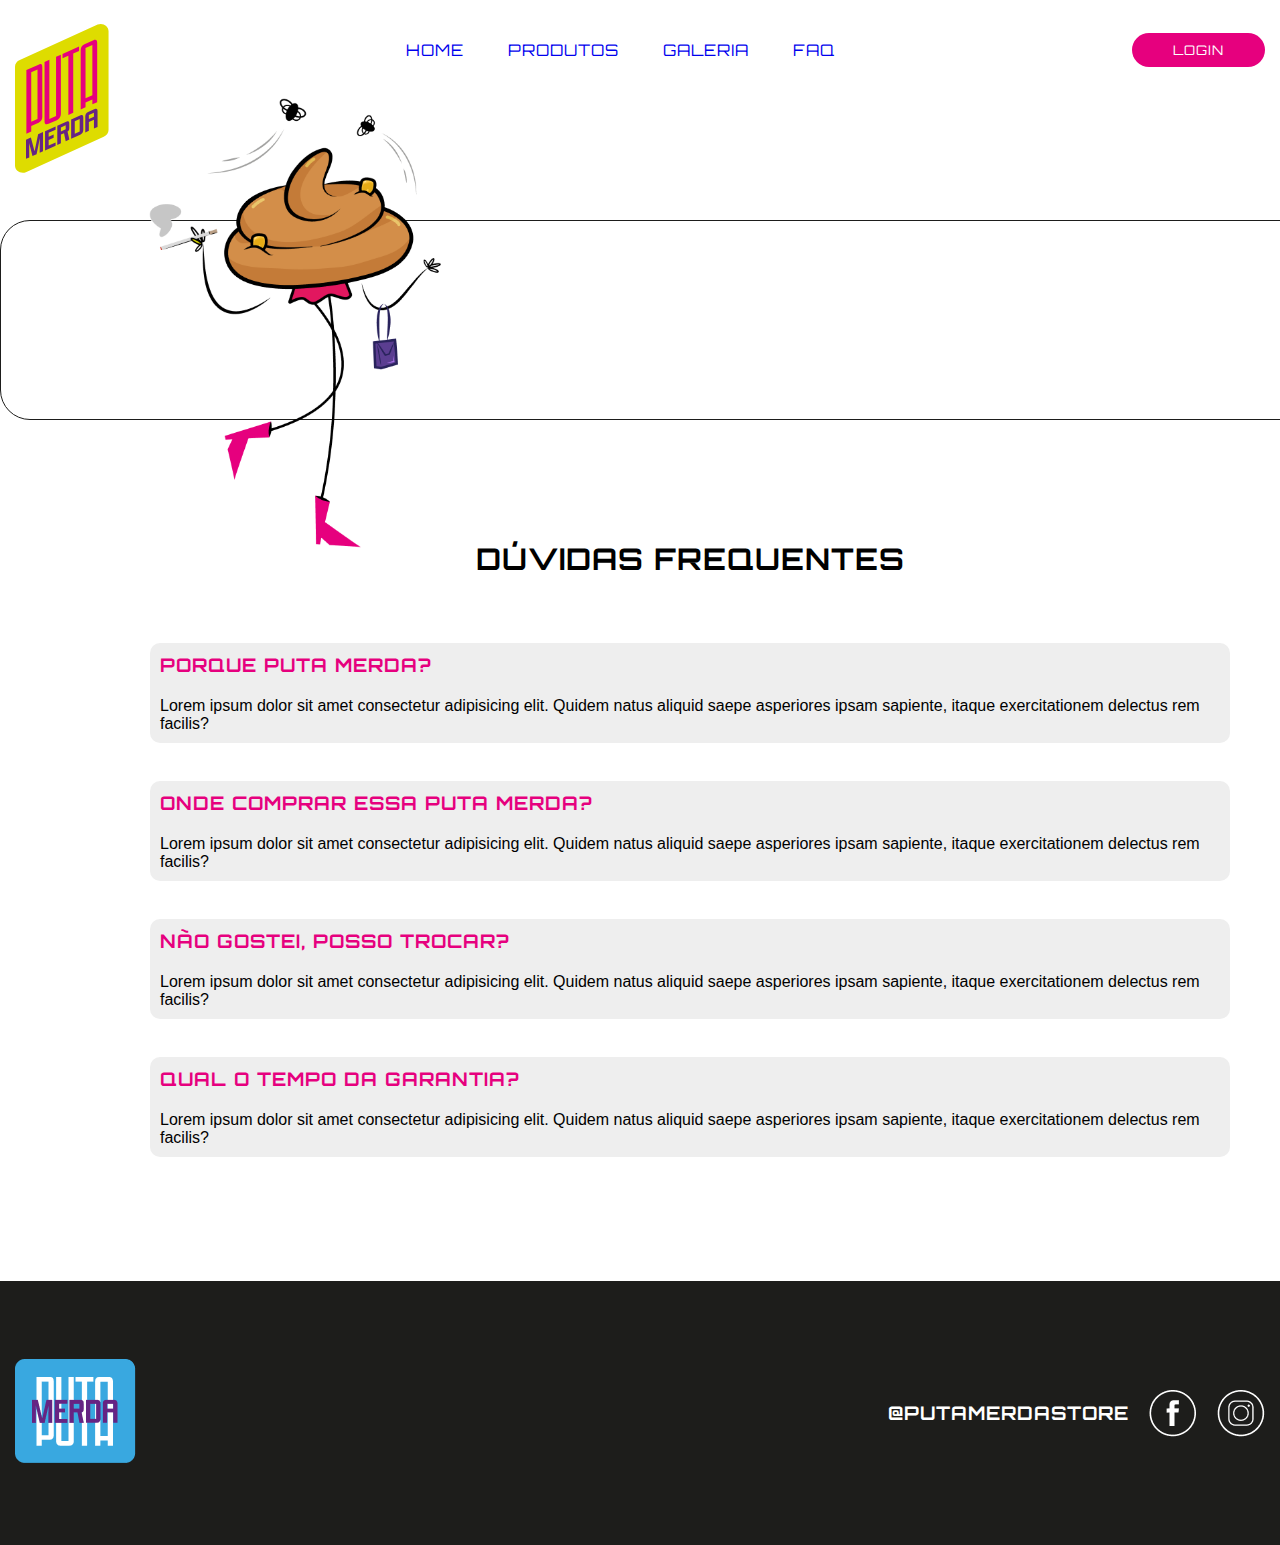
==== commit 5442c80b: "CoderHouse entrega 3" ====
--- a/faq.html
+++ b/faq.html
@@ -46,15 +46,18 @@
 
     <div class="faq">
       <img class="faq_img" src="./img/PutaMerda_personagem_or.png" alt="" />
-      <img  class="faq_text" src="./img/faq_img.png" alt="" />
+      <img class="faq_text" src="./img/faq_img.png" alt="" />
     </div>
+
+   
 
     <section class="duvidas grid">
       <h2>Dúvidas frequentes</h2>
-
+<br>
+<br>
       
       <div class="painel">
-        <h3>pergunta</h3>
+        <h3>Porque puta merda?</h3>
         <p>
           Lorem ipsum dolor sit amet consectetur adipisicing elit. Quidem natus
           aliquid saepe asperiores ipsam sapiente, itaque exercitationem
@@ -62,56 +65,51 @@
         </p>
         
       </div>
-
+      <br>
       <div class="painel">
-        <h3>pergunta</h3>
+        <h3>onde comprar essa puta merda?</h3>
         <p>
           Lorem ipsum dolor sit amet consectetur adipisicing elit. Quidem natus
           aliquid saepe asperiores ipsam sapiente, itaque exercitationem
           delectus rem facilis?
         </p>
       </div>
-
+      <br>
       <div class="painel">
-        <h3>pergunta</h3>
+        <h3>não gostei, posso trocar?</h3>
         <p>
           Lorem ipsum dolor sit amet consectetur adipisicing elit. Quidem natus
           aliquid saepe asperiores ipsam sapiente, itaque exercitationem
           delectus rem facilis?
         </p>
       </div>
-
+      <br>
       <div class="painel">
-        <h3>pergunta</h3>
+        <h3>qual o tempo da garantia?</h3>
         <p>
           Lorem ipsum dolor sit amet consectetur adipisicing elit. Quidem natus
           aliquid saepe asperiores ipsam sapiente, itaque exercitationem
           delectus rem facilis?
         </p>
       </div>
+      <br>
 
-      <div class="painel">
-        <h3>pergunta</h3>
-        <p>
-          Lorem ipsum dolor sit amet consectetur adipisicing elit. Quidem natus
-          aliquid saepe asperiores ipsam sapiente, itaque exercitationem
-          delectus rem facilis?
-        </p>
-      </div>
     </section>
 
-      <footer>
-        <div class="footer grid">
-          <div class="logo_footer">
-            <a href="./index.html"><img src="./img/PMBrand_2.png" alt="" /></a>
-          </div>
-          <div class="menu"></div>
-          <div class="social_media">
-            <h3>@putamerdastore</h3>
-            <img src="./img/face_icon.png" alt="" srcset="" />
-            <img src="./img/inst_icon.png" alt="" srcset="" />
-          </div>
+    <footer>
+      <div class="footer grid">
+        <div class="logo_footer">
+          <a href="./index.html"><img src="./img/PMBrand_2.png" alt="" /></a>
         </div>
-      </footer>
+        <div class="menu"></div>
+        <div class="social_media">
+          <h3>@putamerdastore</h3>
+          <img src="./img/face_icon.png" alt="" srcset="" />
+          <img src="./img/inst_icon.png" alt="" srcset="" />
+        </div>
+      </div>
+    </footer>
+
+
   </body>
 </html>
--- a/style.css
+++ b/style.css
@@ -43,6 +43,8 @@
   margin: 30px;
 }
 
+
+
 p,
 label {
   font-family: Verdana, Geneva, Tahoma, sans-serif;
@@ -233,8 +235,6 @@
   display: flex;
   flex-direction: column;
   width: 50%;
-  padding-left: 135px;
-  
 }
 
 .gallery_left p {
@@ -479,6 +479,10 @@
   }
 }
 
+.painel h3{
+  color: var(--color-primary3);
+}
+
 .duvidas {
   width: 1380px;
   margin: 96px auto;
@@ -531,9 +535,6 @@
     padding: 20px;
   }
 
-  .header__logo {
-  }
-
   .header__menu,
   .header__menuButton {
     display: none;
